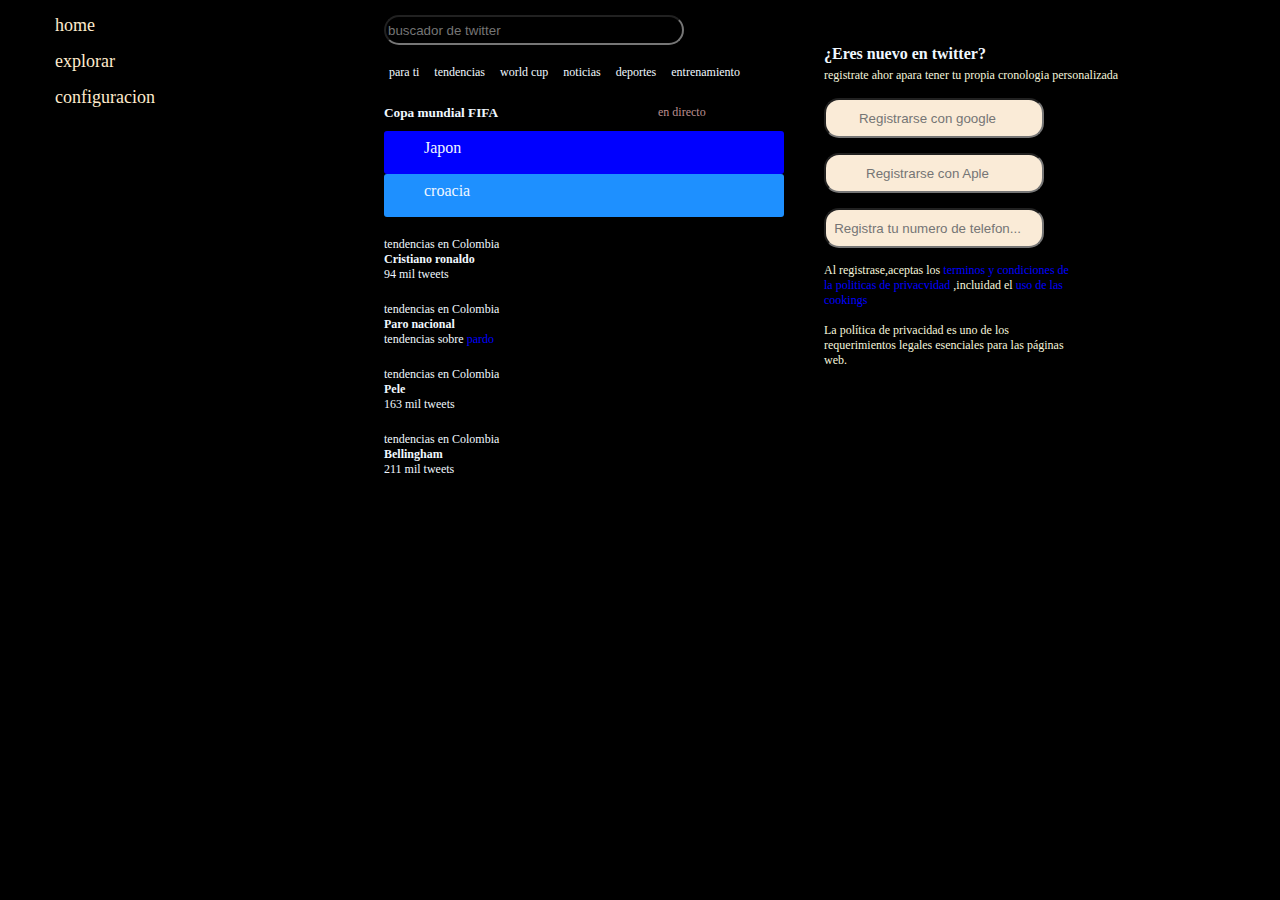
==== punto11/index.html @ 479f5cb8 "first commit" ====
<!DOCTYPE html>
<html lang="en">

<head>
    <meta charset="UTF-8">
    <meta http-equiv="X-UA-Compatible" content="IE=edge">
    <meta name="viewport" content="width=device-width, initial-scale=1.0">
    <link rel="stylesheet" href="./style.css">
    <title>Document</title>
</head>

<body>

    <div class="container">



        <div class="iconos">

            <ul class="listas">
                <li>home</li>
                <li>explorar</li>
                <li>configuracion</li>

            </ul>



        </div>

        <div class="medio">

            <div class="container-1">
                <div class="">
                    <span class=""><i class=""></i></span>
                    <input type="search" placeholder="buscador de twitter" />
                </div>
            </div>



            <nav class="navegador">
                <ul class="lista-2">
                    <li>para ti</li>
                    <li>tendencias</li>
                    <li>world cup</li>
                    <li>noticias </li>
                    <li>deportes</li>
                    <li>entrenamiento</li>

                </ul>

            </nav>

            <div class="contenedor">

                <h5>Copa mundial FIFA</h5>
                <p>en directo</p>
            </div>

            <div class="listado">

                <p class="japon"> Japon</p>
                <p class="croacia">croacia</p>

                <div class="tendencias">
                    <p>tendencias en Colombia</p>
                    <p><b>Cristiano ronaldo</b> </p>
                    <p>94 mil tweets</p>
                </div>

                <div class="tendencias">
                    <p>tendencias en Colombia</p>
                    <p><b>Paro nacional</b> </p>
                    <p>tendencias sobre <span style="color:blue ;">pardo</span> </p>
                </div>

                <div class="tendencias">
                    <p>tendencias en Colombia</p>
                    <p><b>Pele</b> </p>
                    <p>163 mil tweets</p>
                </div>

                <div class="tendencias">
                    <p>tendencias en Colombia</p>
                    <p><b>Bellingham</b> </p>
                    <p>211 mil tweets</p>
                </div>



            </div>

        </div>


        <div class="right">
            <h4>¿Eres nuevo en twitter?</h4>
            <p>registrate ahor apara tener tu propia cronologia personalizada</p>

            <div class="barra">
                <div class="container-2">
                    <div class="">
                        <span class=""><i class=""></i></span>
                        <input type="search" placeholder="Registrarse con google" />
                    </div>
                </div>
                <div class="container-3">
                    <div class="">
                        <span class=""><i class=""></i></span>
                        <input type="search" placeholder="Registrarse con Aple" />
                    </div>
                </div>
                <div class="container-4">
                    <div class="">
                        <span class=""><i class=""></i></span>
                        <input type="search" placeholder="Registra tu numero de telefon..." />
                    </div>
                </div>
            </div>


            <p class="text">Al registrase,aceptas los <span style="color: blue;">terminos y condiciones de la politicas
                    de privacvidad </span> ,incluidad el <span style="color:blue;">uso
                    de las cookings</span> </p>




            <p class="text">La política de privacidad es uno de los requerimientos legales esenciales para las páginas
                web.</p>
        </div>

    </div>

    <div class="pie">

        <footer>


        </footer>
    </div>



</body>

</html>
---- punto11/style.css ----
* {

    margin: 0px;
    background-color: black;


}

.listas li {
    list-style: none;
    margin: 15px;
    color: blanchedalmond;
    font-size: 18px;

}



.iconos {


    width: 30%;

}

.medio {
    position: relative;

    width: 400px;

}

.container {

    display: flex;
}

.container-1 input {

    color: bisque;
    width: 300px;
    border-radius: 15px;
    margin-top: 15px;
    height: 30px;
}

.medio .navegador ul li {



    color: aliceblue;
    list-style: none;
    font-size: 12px;

}

.medio .navegador .navegar {

    float: left;

}

.navegador {

    margin-left: -35px;

}

.navegador .lista-2 {

    display: flex;
    height: 60px;




}

.navegador .lista-2 li {


    margin-top: 20px;
    margin-right: 15px;


}

.navegador .lista-2 li:hover {

    text-decoration-line: underline;
    text-decoration-color: blue;

}

.contenedor h5 {


    color: aliceblue;
    margin-right: 160px;
}

.contenedor p {


    color: rosybrown;
    font-size: 12px;

}

.contenedor {

    display: flex;

}

.medio .listado {


    color: aliceblue;
    margin-top: 10px;

}

.medio .listado .japon {


    background-color: blue;
    height: 35px;
    border-radius: 3px;
    padding-left: 40px;
    padding-top: 8px;
}

.medio .listado .croacia {


    background-color: dodgerblue;
    height: 35px;
    border-radius: 3px;
    padding-left: 40px;
    padding-top: 8px;
}

.medio .listado .tendencias {


    font-size: 12px;
    margin-top: 20px;
}

.right {

    margin-left: 40px;
    margin-top: 45px;
}

.right h4 {

    color: aliceblue;

}

.right p {

    color: beige;
    font-size: 12px;

    width: 100%;
    margin-top: 5px;

}

.barra input {

    color: bisque;
    width: 220px;
    border-radius: 15px;
    margin-top: 15px;
    height: 40px;
    background-color: antiquewhite;
    text-align: center;
}

.right .text {


    color: beige;
    font-size: 12px;

    width: 250px;
    margin-top: 15px;
}
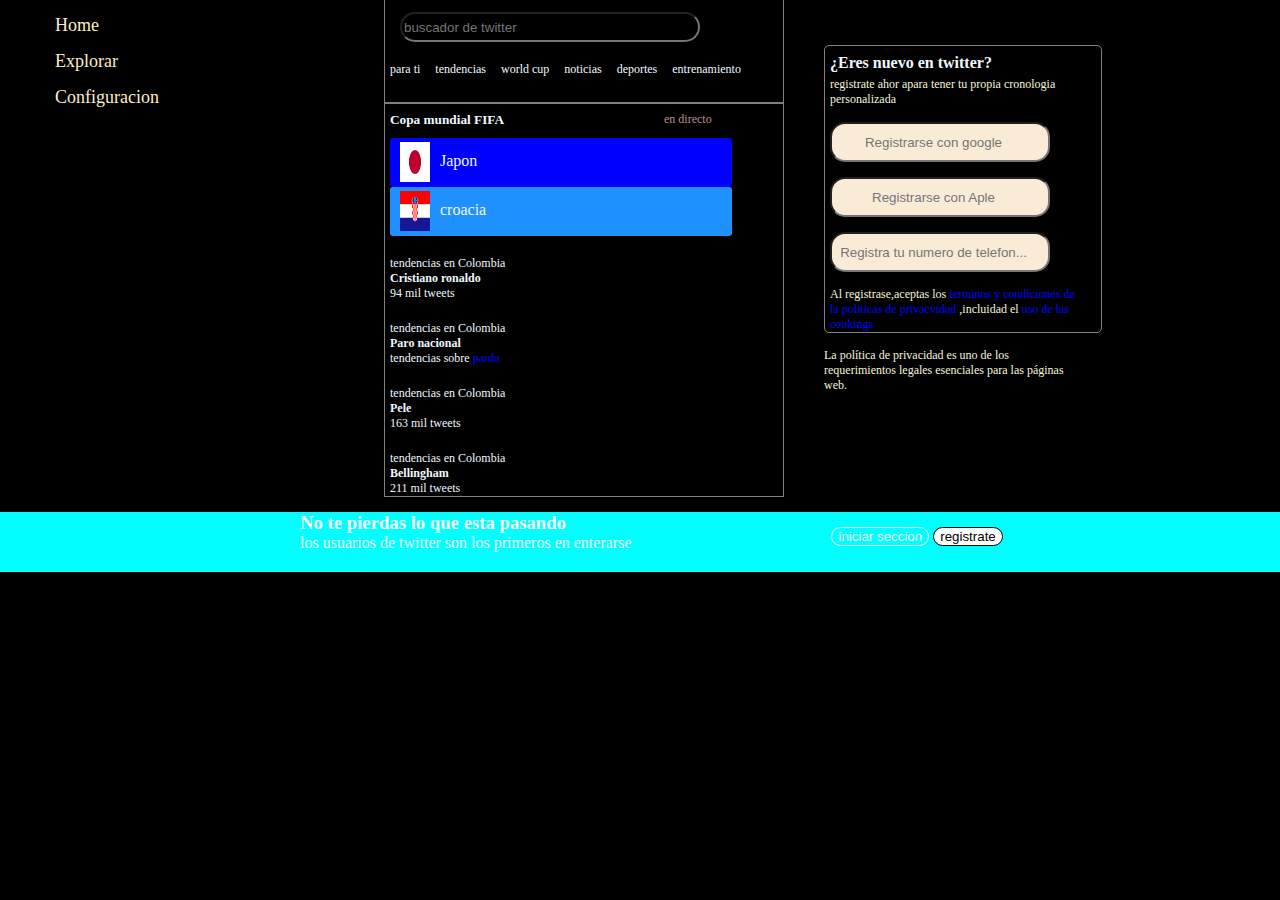
==== commit 57fd9bfe: "mejora de twitter" ====
--- a/punto11/index.html
+++ b/punto11/index.html
@@ -18,9 +18,9 @@
         <div class="iconos">
 
             <ul class="listas">
-                <li>home</li>
-                <li>explorar</li>
-                <li>configuracion</li>
+                <li>Home</li>
+                <li>Explorar</li>
+                <li>Configuracion</li>
 
             </ul>
 
@@ -30,99 +30,125 @@
 
         <div class="medio">
 
-            <div class="container-1">
-                <div class="">
-                    <span class=""><i class=""></i></span>
-                    <input type="search" placeholder="buscador de twitter" />
+            <div class="nav">
+
+
+
+
+                <div class="container-1">
+                    <div class="">
+                        <span class=""><i class=""></i></span>
+                        <input type="search" placeholder="buscador de twitter" />
+                    </div>
+                </div>
+
+
+
+                <nav class="navegador">
+                    <ul class="lista-2">
+                        <li>para ti</li>
+                        <li>tendencias</li>
+                        <li>world cup</li>
+                        <li>noticias </li>
+                        <li>deportes</li>
+                        <li>entrenamiento</li>
+
+                    </ul>
+
+                </nav>
+            </div>
+
+            <div class="cuerpo">
+                <div class="contenedor">
+
+                    <h5>Copa mundial FIFA</h5>
+                    <p>en directo</p>
+                </div>
+
+                <div class="listado">
+
+                    <div class="japon">
+
+                        <img src="../iconos/descarga.png" alt="">
+                        <p> Japon</p>
+                    </div>
+                    <div class="croacia">
+
+                        <img src="../iconos/descarga2.png" alt="">
+
+                        <p>croacia</p>
+                    </div>
+
+
+
+                    <div class="tendencias">
+                        <p>tendencias en Colombia</p>
+                        <p><b>Cristiano ronaldo</b> </p>
+                        <p>94 mil tweets</p>
+                    </div>
+
+                    <div class="tendencias">
+                        <p>tendencias en Colombia</p>
+                        <p><b>Paro nacional</b> </p>
+                        <p>tendencias sobre <span style="color:blue ;">pardo</span> </p>
+                    </div>
+
+                    <div class="tendencias">
+                        <p>tendencias en Colombia</p>
+                        <p><b>Pele</b> </p>
+                        <p>163 mil tweets</p>
+                    </div>
+
+                    <div class="tendencias">
+                        <p>tendencias en Colombia</p>
+                        <p><b>Bellingham</b> </p>
+                        <p>211 mil tweets</p>
+                    </div>
+
+
+
                 </div>
             </div>
 
 
 
-            <nav class="navegador">
-                <ul class="lista-2">
-                    <li>para ti</li>
-                    <li>tendencias</li>
-                    <li>world cup</li>
-                    <li>noticias </li>
-                    <li>deportes</li>
-                    <li>entrenamiento</li>
-
-                </ul>
-
-            </nav>
-
-            <div class="contenedor">
-
-                <h5>Copa mundial FIFA</h5>
-                <p>en directo</p>
-            </div>
-
-            <div class="listado">
-
-                <p class="japon"> Japon</p>
-                <p class="croacia">croacia</p>
-
-                <div class="tendencias">
-                    <p>tendencias en Colombia</p>
-                    <p><b>Cristiano ronaldo</b> </p>
-                    <p>94 mil tweets</p>
-                </div>
-
-                <div class="tendencias">
-                    <p>tendencias en Colombia</p>
-                    <p><b>Paro nacional</b> </p>
-                    <p>tendencias sobre <span style="color:blue ;">pardo</span> </p>
-                </div>
-
-                <div class="tendencias">
-                    <p>tendencias en Colombia</p>
-                    <p><b>Pele</b> </p>
-                    <p>163 mil tweets</p>
-                </div>
-
-                <div class="tendencias">
-                    <p>tendencias en Colombia</p>
-                    <p><b>Bellingham</b> </p>
-                    <p>211 mil tweets</p>
-                </div>
-
-
-
-            </div>
-
         </div>
 
 
         <div class="right">
-            <h4>¿Eres nuevo en twitter?</h4>
-            <p>registrate ahor apara tener tu propia cronologia personalizada</p>
 
-            <div class="barra">
-                <div class="container-2">
-                    <div class="">
-                        <span class=""><i class=""></i></span>
-                        <input type="search" placeholder="Registrarse con google" />
+            <div class="derecha">
+                <h4>¿Eres nuevo en twitter?</h4>
+                <p>registrate ahor apara tener tu propia cronologia personalizada</p>
+
+                <div class="barra">
+                    <div class="container-2">
+                        <div class="">
+                            <span class=""><i class=""></i></span>
+                            <input type="search" placeholder="Registrarse con google" />
+                        </div>
+                    </div>
+                    <div class="container-3">
+                        <div class="">
+                            <span class=""><i class=""></i></span>
+                            <input type="search" placeholder="Registrarse con Aple" />
+                        </div>
+                    </div>
+                    <div class="container-4">
+                        <div class="">
+                            <span class=""><i class=""></i></span>
+                            <input type="search" placeholder="Registra tu numero de telefon..." />
+                        </div>
                     </div>
                 </div>
-                <div class="container-3">
-                    <div class="">
-                        <span class=""><i class=""></i></span>
-                        <input type="search" placeholder="Registrarse con Aple" />
-                    </div>
-                </div>
-                <div class="container-4">
-                    <div class="">
-                        <span class=""><i class=""></i></span>
-                        <input type="search" placeholder="Registra tu numero de telefon..." />
-                    </div>
-                </div>
+
+
+                <p class="text">Al registrase,aceptas los <span style="color: blue;">terminos y condiciones de la
+                        politicas
+                        de privacvidad </span> ,incluidad el <span style="color:blue;">uso
+                        de las cookings</span> </p>
             </div>
 
-
-            <p class="text">Al registrase,aceptas los <span style="color: blue;">terminos y condiciones de la politicas
-                    de privacvidad </span> ,incluidad el <span style="color:blue;">uso
-                    de las cookings</span> </p>
 
 
 
@@ -133,13 +159,29 @@
 
     </div>
 
-    <div class="pie">
-
-        <footer>
 
 
-        </footer>
-    </div>
+    <footer>
+
+
+
+
+        <div class="pagina">
+
+            <h3>No te pierdas lo que esta pasando </h3>
+
+            <p>los usuarios de twitter son los primeros en enterarse</p>
+        </div>
+
+
+        <div class="botones"> <button class="a">iniciar seccion</button>
+            <button class="b">registrate</button>
+        </div>
+
+
+
+    </footer>
+
 
 
 
--- a/punto11/style.css
+++ b/punto11/style.css
@@ -20,6 +20,8 @@
 
 
     width: 30%;
+    font-family: 'Times New Roman', Times, serif;
+
 
 }
 
@@ -42,9 +44,24 @@
     border-radius: 15px;
     margin-top: 15px;
     height: 30px;
-}
-
-.medio .navegador ul li {
+
+}
+
+.container-1 {
+
+
+    padding-left: 15px;
+}
+
+
+.nav {
+
+    border: 1px solid;
+    border-color: gray;
+    margin-top: -4px;
+}
+
+.medio .navegador .lista-2 li {
 
 
 
@@ -54,17 +71,9 @@
 
 }
 
-.medio .navegador .navegar {
-
-    float: left;
-
-}
-
-.navegador {
-
-    margin-left: -35px;
-
-}
+
+
+
 
 .navegador .lista-2 {
 
@@ -72,7 +81,10 @@
     height: 60px;
 
 
-
+}
+
+.navegador .lista-2 {
+    padding-left: 5px;
 
 }
 
@@ -88,6 +100,7 @@
 .navegador .lista-2 li:hover {
 
     text-decoration-line: underline;
+
     text-decoration-color: blue;
 
 }
@@ -118,27 +131,62 @@
 
     color: aliceblue;
     margin-top: 10px;
+    width: 87%;
 
 }
 
 .medio .listado .japon {
 
-
+    display: flex;
     background-color: blue;
-    height: 35px;
+    height: 45px;
     border-radius: 3px;
-    padding-left: 40px;
-    padding-top: 8px;
+    padding-left: 10px;
+    padding-top: 4px;
+}
+
+
+
+.medio .listado .japon img {
+
+
+    width: 30px;
+    height: 40px;
+}
+
+
+.medio .listado .japon p {
+
+    background-color: blue;
+    margin-left: 10px;
+    padding-top: 10px;
 }
 
 .medio .listado .croacia {
 
 
+    display: flex;
     background-color: dodgerblue;
-    height: 35px;
+    height: 45px;
     border-radius: 3px;
-    padding-left: 40px;
-    padding-top: 8px;
+    padding-left: 10px;
+    padding-top: 4px;
+}
+
+
+.medio .listado .croacia img {
+
+
+    width: 30px;
+    height: 40px;
+}
+
+.medio .listado .croacia p {
+
+
+    background-color: dodgerblue;
+    margin-left: 10px;
+    padding-top: 10px;
 }
 
 .medio .listado .tendencias {
@@ -189,4 +237,93 @@
 
     width: 250px;
     margin-top: 15px;
+}
+
+
+.cuerpo {
+    border: 1px solid;
+    border-color: gray;
+    padding-left: 5px;
+    padding-top: 8px;
+
+}
+
+.derecha {
+
+    border: 1px solid;
+    border-color: gray;
+    padding-left: 5px;
+    padding-top: 8px;
+    border-radius: 5px;
+    width: 90%;
+
+
+
+}
+
+footer {
+
+
+    margin-top: 15px;
+    display: flex;
+    background-color: aqua;
+    height: 60px;
+
+
+
+}
+
+footer .botones button {
+
+
+
+    border-radius: 10px;
+
+
+    border: 1px solid;
+
+
+}
+
+footer .pagina {
+    margin-left: 300px;
+    background-color: aqua;
+}
+
+
+footer .botones {
+
+    padding-top: 15px;
+    margin-left: 200px;
+    background-color: aqua;
+}
+
+footer .pagina p {
+
+    color: aliceblue;
+    background-color: aqua;
+}
+
+footer .pagina h3 {
+
+
+    color: aliceblue;
+    background-color: aqua;
+
+
+
+}
+
+footer .botones .a {
+
+    color: aliceblue;
+    background-color: aqua;
+
+}
+
+footer .botones .b {
+
+    color: black;
+    background-color: white;
+
 }